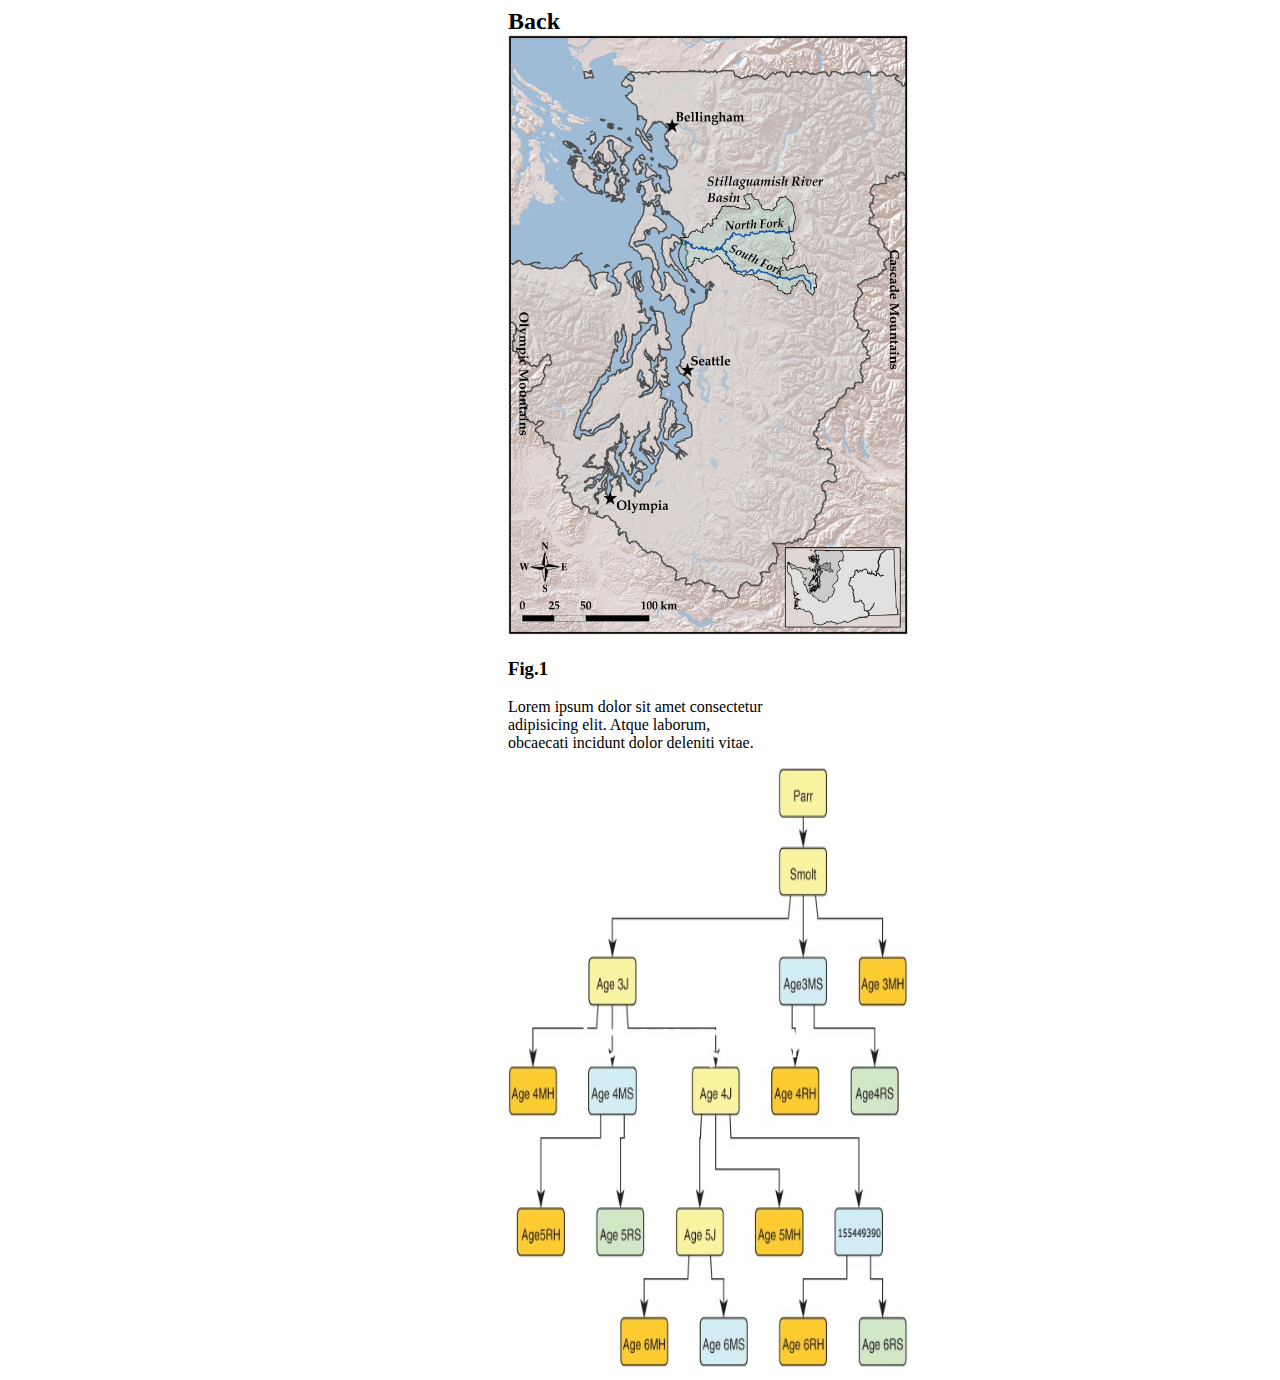
==== figures.html @ 549a37b8 "done" ====
<!DOCTYPE html>
<html lang="en">

<head>
    <meta charset="UTF-8">
    <meta http-equiv="X-UA-Compatible" content="IE=edge">
    <meta name="viewport" content="width=device-width, initial-scale=1.0">
    <link rel="stylesheet" href="style.css">
   
</head>

<body>
   <header id="header2"><a href="http:index.html">Back</a></header>


    <main>
        <div id="id2">
            <img src="img/figure1.jpg"  width="400px" height="600px">
            <p><h3>Fig.1</h3>Lorem ipsum dolor sit amet consectetur adipisicing elit. Atque laborum, obcaecati incidunt dolor deleniti vitae.</p>
            <img src="img/figure2.jpg" width="400px" height="600px">  
        </div>
        
    </main>
















    <footer></footer>
</body>

</html>
---- style.css ----
*{
    box-sizing: border-box;
  
   
}
#header1{
    background:black;
    opacity: 0.6;
    color:White;
    width:100px;
    font-size: 150%;
    font-weight: bold;
    display: inline-flex;
    margin-left: 500px;
    margin-right: 500px;
}

 

  #list1{
    float: right;
    margin-top:-130px;
    margin-left: 500px;
    margin-right: 500px;
   

 
}
#div1{
    font-size: 150%; 
    margin-left: 500px;
  

  
    
}

.class2{
    font-size: 150%; 
    margin-left: 500px;
    margin-right: 500px;
}



.class1{
    margin-left: 500px; 
    margin-right: 500px;
}



/* figures.html */
#header2 a {
    color:black;
    margin-left: 500px; 
    margin-right: 500px;
    font-size: 150%;
    font-weight: bold;
    text-decoration: none;

}
#id2{
    margin-left: 500px; 
    margin-right: 500px; 
}
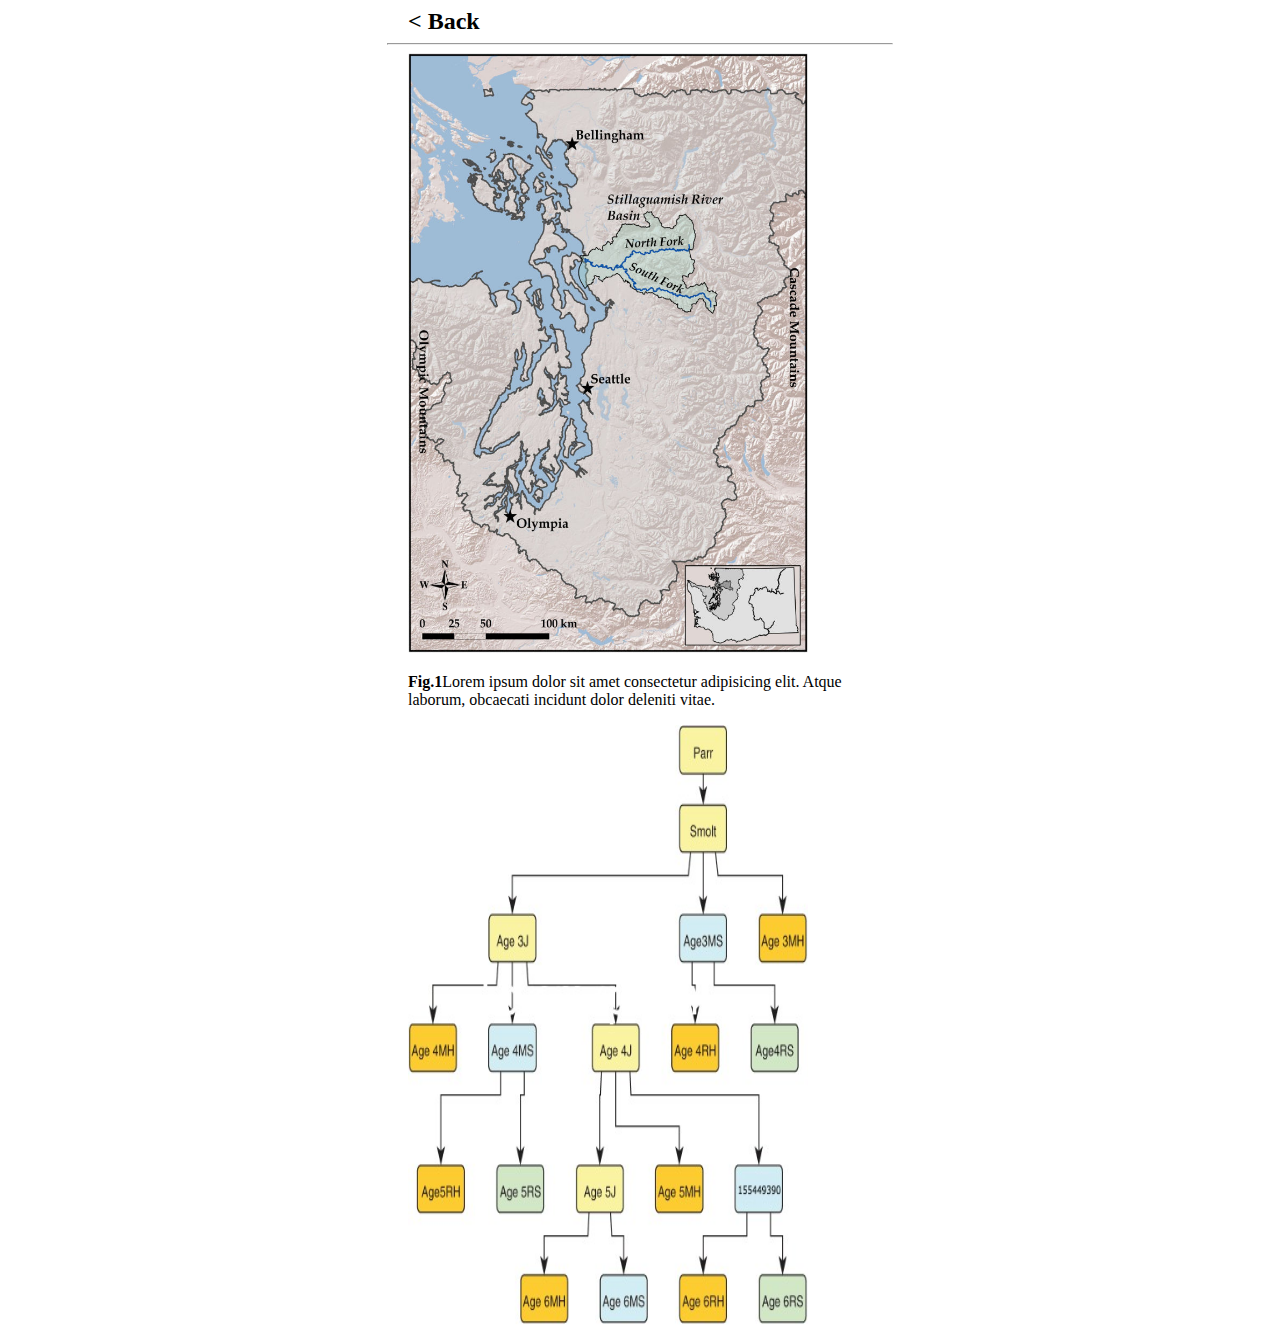
==== commit af1f10f9: "done" ====
--- a/figures.html
+++ b/figures.html
@@ -6,17 +6,25 @@
     <meta http-equiv="X-UA-Compatible" content="IE=edge">
     <meta name="viewport" content="width=device-width, initial-scale=1.0">
     <link rel="stylesheet" href="style.css">
-   
+
+   <style>
+        hr {
+          width: 40%;
+          margin-left: auto;
+          margin-right: auto;
+          color: black;
+        }
+      </style>
 </head>
 
 <body>
-   <header id="header2"><a href="http:index.html">Back</a></header>
-
+   <header id="header2"><a href="http:index.html">< Back</a></header>
+   <hr />
 
     <main>
         <div id="id2">
             <img src="img/figure1.jpg"  width="400px" height="600px">
-            <p><h3>Fig.1</h3>Lorem ipsum dolor sit amet consectetur adipisicing elit. Atque laborum, obcaecati incidunt dolor deleniti vitae.</p>
+            <p><b>Fig.1</b>Lorem ipsum dolor sit amet consectetur adipisicing elit. Atque laborum, obcaecati incidunt dolor deleniti vitae.</p>
             <img src="img/figure2.jpg" width="400px" height="600px">  
         </div>
         
--- a/style.css
+++ b/style.css
@@ -11,24 +11,24 @@
     font-size: 150%;
     font-weight: bold;
     display: inline-flex;
-    margin-left: 500px;
-    margin-right: 500px;
+    margin-left: 400px;
+    margin-right: 400px;
 }
 
  
 
   #list1{
     float: right;
-    margin-top:-130px;
+    margin-top:-170px;
     margin-left: 500px;
-    margin-right: 500px;
+    margin-right: 400px;
    
 
  
 }
 #div1{
     font-size: 150%; 
-    margin-left: 500px;
+    margin-left: 400px;
   
 
   
@@ -37,15 +37,15 @@
 
 .class2{
     font-size: 150%; 
-    margin-left: 500px;
-    margin-right: 500px;
+    margin-left: 400px;
+    margin-right: 400px;
 }
 
 
 
 .class1{
-    margin-left: 500px; 
-    margin-right: 500px;
+    margin-left: 400px; 
+    margin-right: 400px;
 }
 
 
@@ -53,14 +53,43 @@
 /* figures.html */
 #header2 a {
     color:black;
-    margin-left: 500px; 
-    margin-right: 500px;
+    margin-left: 400px; 
+    margin-right: 400px;
     font-size: 150%;
     font-weight: bold;
     text-decoration: none;
 
 }
 #id2{
-    margin-left: 500px; 
-    margin-right: 500px; 
+    margin-left: 400px; 
+    margin-right: 400px; 
+}
+
+
+/* refrence.html */
+
+#header3 a{
+    color:black;
+    margin-left: 400px; 
+    margin-right: 400px;
+    font-size: 150%;
+    font-weight: bold;
+    text-decoration: none;
+}
+
+.class3{
+    color:black;
+    margin-left: 400px; 
+    margin-right: 400px;
+    font-size: 150%;
+    font-weight: bold;
+    text-decoration: none;
+}
+
+
+
+.class4{
+    margin-left: 400px; 
+    margin-right: 400px; 
+    text-decoration: underline;
 }